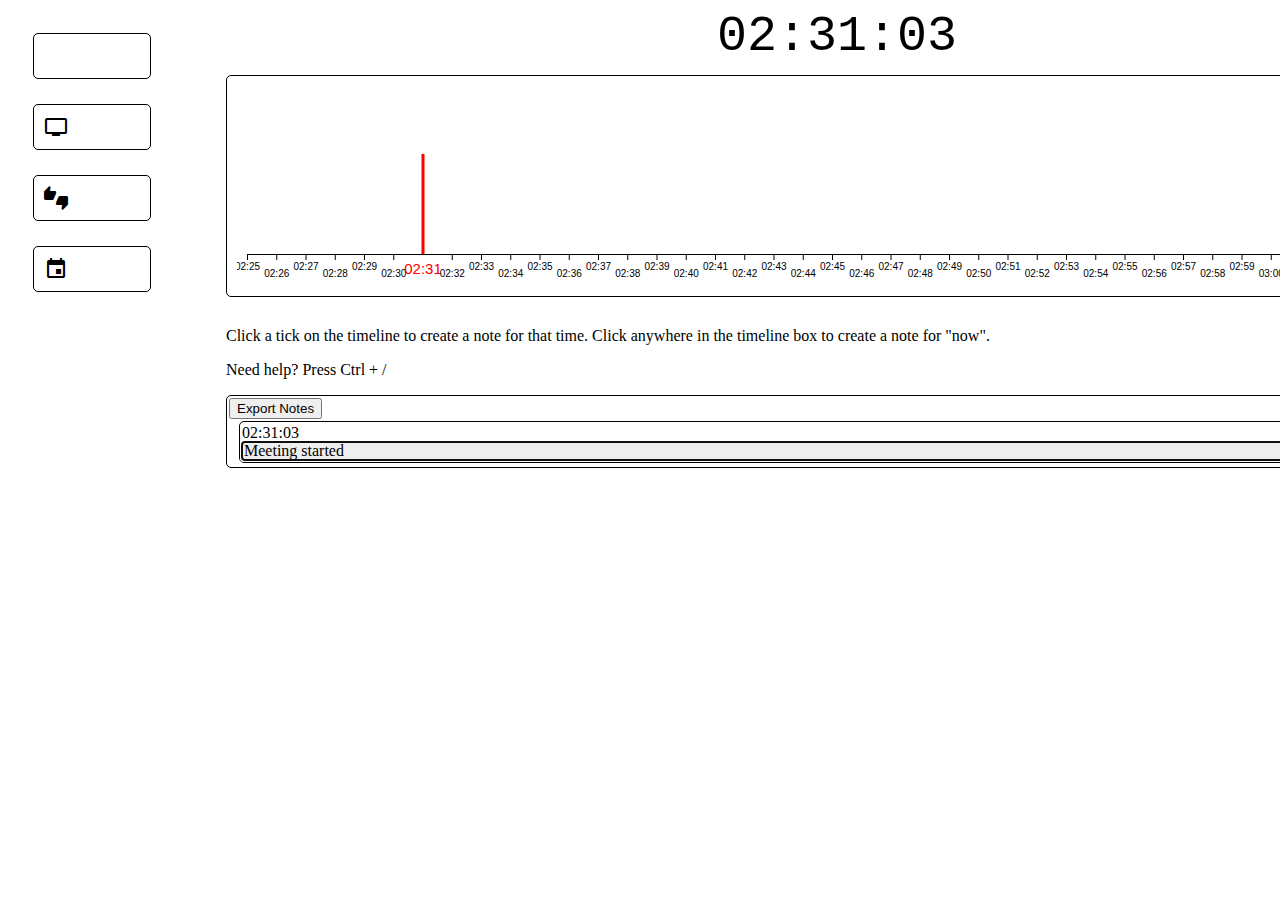
==== budgenda.htm @ b7648994 "Minor cleanup and commenting." ====
<!DOCTYPE html>
<html>
    <head>
        <link rel="stylesheet" type="text/css" href="css/style.css"/>
        <link href="https://fonts.googleapis.com/icon?family=Material+Icons"
              rel="stylesheet">
    </head>
    <body onload='startAgenda();'>
        <div class="main-container">
            <div class="sidebar">
                <!-- Refresh the page so that we start a new ad hoc meeting. -->
                <a href="#" title="Ad hoc" onclick="window.location.reload();">
                    <span class="material-icons">bolt</span>
                </a>
                <!-- TODO: Start a presentation-/demo-type meeting. -->
                <a href="#" title="Presentation">
                    <span class="material-icons">tv</span>
                </a>
                <!-- TODO: Start a decision-type meeting. -->
                <a href="#" title="Decision">
                    <span class="material-icons">thumbs_up_down</span>
                </a>
                <!-- List all stored meetings. -->
                <a href="#" title="All Meetings">
                    <span class="material-icons">event</span>
                </a>
            </div>

            <div class="content">
                <script src="js/d3.v6.min.js"></script>
                <div class="clock">
                    <span id="the_clock"></span>
                </div>
                <script src="js/budgenda.js"></script>
                <div id="help-message">
                    <p>Click a tick on the timeline to create a note for that time.
                    Click anywhere in the timeline box to create a note for "now".</p>
                    <p>Need help? Press Ctrl + /</p>
                </div>
                <div id="notes">
                    <button id="export-notes">
                        Export Notes
                    </button>
                </div>
                <div id="export-notes-modal" class="modal">
                    <div id="modal-content-header">
                        Press <span class="command">Ctrl + c</span> to select/copy all notes!
                        <button type="button" id="copy-to-clipboard" class="copy-icon">
                        </button>
                        <!-- an "x" -->
                        <span class="modal-close">&times;</span>
                    </div>
                    <div id="modal-content" class="modal-content">
                    </div>
                </div>
                <div id="help-modal" class="modal">
                    <div class="help-content">
                        <p><b>Keyboard Shortcuts</b></p>
                        <p>
                        Clear all modals: <span class="help-kb-shortcut command">Esc</span>
                        </p>
                        <p>
                        Toggle this help screen: <span class="help-kb-shortcut command">Ctrl + /</span>
                        </p>
                        <p>
                        Copy notes to clipboard (When exporting notes): <span class="help-kb-shortcut command">Ctrl + c</span>
                        </p>
                        <p>
                        Export notes: <span class="help-kb-shortcut command">Ctrl + e</span>
                        </p>
                        <p>
                        Create a new note (time is "now"): <span class="help-kb-shortcut command">Ctrl + n</span>
                        </p>
                    </div>
                </div>
            <!-- end "content" -->
            </div>
        <!-- end main-container" -->
        </div>
        <!-- Load after the modal is added to the DOM. -->
        <script src="js/export.js"></script>
        <script src="js/clipboard.js"></script>
        <script src="js/keyboard-shortcuts.js"></script>
    </body>
</html>
---- css/style.css ----
.clock {
    margin: auto;
}
#the_clock {
    font-size: 50px;
    font-family: monospace;
    display: flex;
    justify-content: center;
}
svg {
    border: 1px solid;
    border-radius: 5px;
    margin: 10px 50px;
    padding: 10px;
}
#notes {
    width: 1200px;
    margin: 10px 50px;
    padding: 2px;
    border-style: solid;
    border-width: 1px;
    border-radius: 5px;
    min-height: 25px;
}
.timeline,
.tick {
    cursor: pointer;
}
.note {
    border-radius: 5px;
    border-style: solid;
    border-width: 1px;
    /* Kinda fun.
    border-top: 1px solid;
    border-left: 1px solid;
    */
    margin: 2px;
    padding: 2px;
    /* Prevent this div from spilling over its parent. */
    width: calc(100% -2px);
}
.note:nth-child(even) {
    margin-left: 10px;
}

.note-detail {
    padding-left: 2px;
}

:focus {
    background-color: #eee;
}

/* Modal bits from
 * https://www.w3schools.com/howto/tryit.asp?filename=tryhow_css_modal
*/
.modal {
    display: none; /* Hidden by default */
    position: fixed; /* Stay in place */
    z-index: 1; /* Sit on top */
    padding-top: 100px; /* Location of the box */
    left: 0;
    top: 0;
    width: 100%; /* Full width */
    height: 100%; /* Full height */
    overflow: auto; /* Enable scroll if needed */
    background-color: rgb(0,0,0); /* Fallback color */
    background-color: rgba(0,0,0,0.4); /* Black w/ opacity */
}

/* Modal Content */
.modal-content {
    background-color: #fefefe;
    border-bottom-left-radius: 5px;
    border-bottom-right-radius: 5px;
    margin: auto;
    padding: 20px;
    border: 1px solid #888;
    /* Remove border between this and the header. */
    border-top: 0;
    width: 80%;
    min-height: 100px;
}

#modal-content-header {
    background-color: #fefefe;
    border-top-left-radius: 5px;
    border-top-right-radius: 5px;
    height: 15px;
    margin: auto;
    padding: 20px;
    width: 80%;
}

/* The Close Button */
.modal-close {
    color: #aaaaaa;
    float: right;
    font-size: 28px;
    font-weight: bold;
}

.modal-close:hover,
.modal-close:focus {
    color: #000;
    text-decoration: none;
    cursor: pointer;
}

/* Style largely lifted from Mozilla's MDN docs. */
.copy-icon {
    background: url("../img/copy-to-clipboard.svg") 50% no-repeat;
    background-position: 61% 45%;
    background-size: 16px;
    border: 0;
    cursor: pointer;
    height: 36px;
    margin: 0;
    padding: 6px;
    float: right;
    vertical-align: middle;
    width: 33px;
    z-index: 100;
}

.help-content {
    background-color: #fefefe;
    border-radius: 5px;
    margin: auto;
    padding: 20px;
    border: 1px solid #888;
    width: 30%;
    min-height: 100px;
}

#help-message {
    margin: 10px 50px;
}

.help-kb-shortcut {
    float: right;
}

.command {
    font-family: 'Courier New', monospace;
}

.note-follow-up {
    float: right;
}

.main-container {
    display: flex;
}

.sidebar a {
    color: black;
    text-decoration: none;
}

.sidebar .material-icons {
    border: 1px solid;
    border-radius: 5px;
    display: block;
    margin: 25px;
    padding: 10px;
}
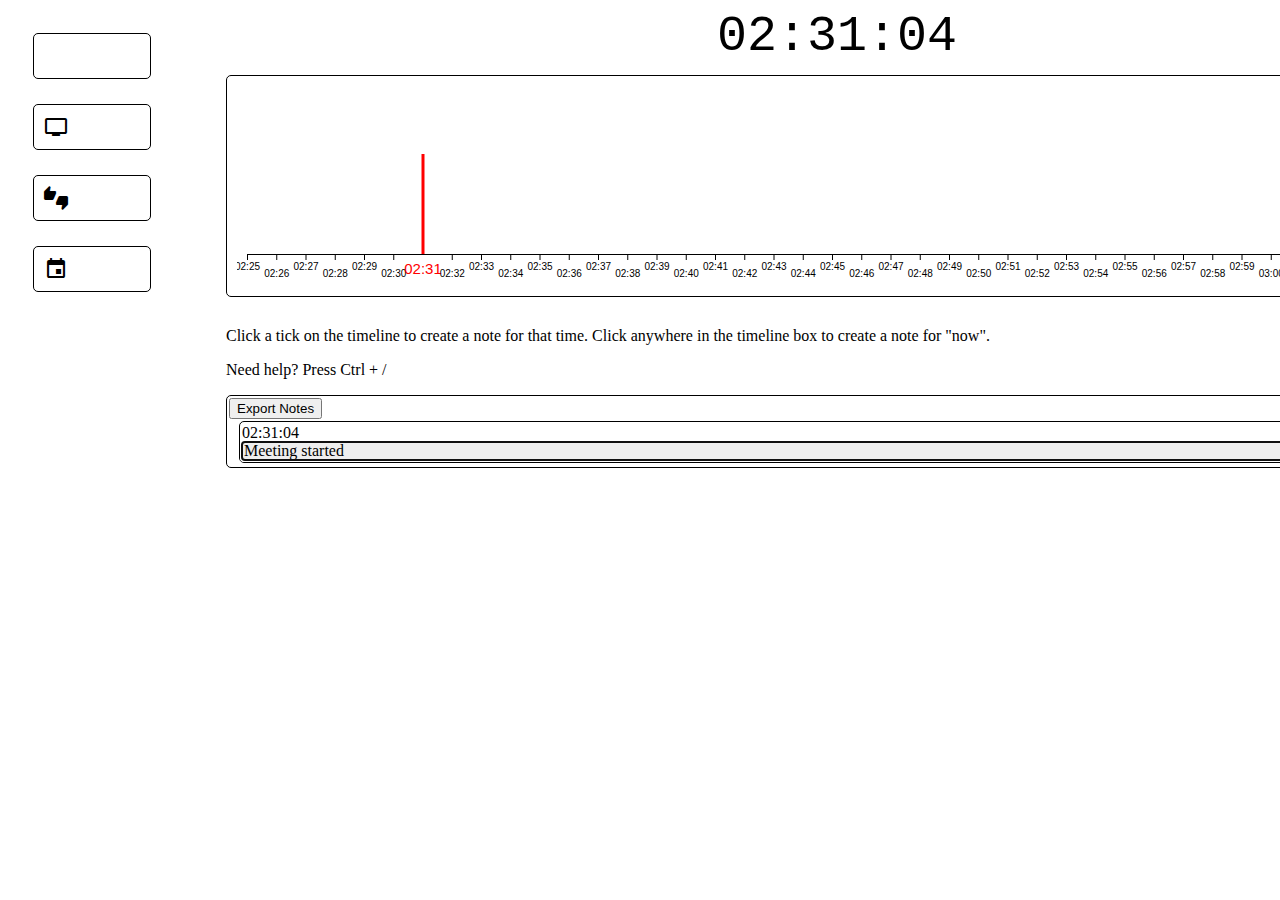
==== commit 91585a55: "Early support for showing stored meetings." ====
--- a/budgenda.htm
+++ b/budgenda.htm
@@ -22,7 +22,7 @@
                 </a>
                 <!-- List all stored meetings. -->
                 <a href="#" title="All Meetings">
-                    <span class="material-icons">event</span>
+                    <span id="all-meetings-button" class="material-icons">event</span>
                 </a>
             </div>
 
@@ -43,7 +43,7 @@
                     </button>
                 </div>
                 <div id="export-notes-modal" class="modal">
-                    <div id="modal-content-header">
+                    <div class="modal-content-header">
                         Press <span class="command">Ctrl + c</span> to select/copy all notes!
                         <button type="button" id="copy-to-clipboard" class="copy-icon">
                         </button>
@@ -69,8 +69,21 @@
                         Export notes: <span class="help-kb-shortcut command">Ctrl + e</span>
                         </p>
                         <p>
+                        List all meetings: <span class="help-kb-shortcut command">Ctrl + m</span>
+                        </p>
+                        <p>
                         Create a new note (time is "now"): <span class="help-kb-shortcut command">Ctrl + n</span>
                         </p>
+                    </div>
+                </div>
+                <div id="all-meetings-modal" class="modal">
+                    <div class="modal-content-header">
+                        <span id="all-meetings-modal-close" class="modal-close">&times;</span>
+                        <a href="#" title="Clear Meetings">
+                            <span id="clear-meetings" class="material-icons float-right">delete</span>
+                        </a>
+                    </div>
+                    <div id="all-meetings-content" class="modal-content">
                     </div>
                 </div>
             <!-- end "content" -->
@@ -81,5 +94,6 @@
         <script src="js/export.js"></script>
         <script src="js/clipboard.js"></script>
         <script src="js/keyboard-shortcuts.js"></script>
+        <script src="js/all-meetings.js"></script>
     </body>
 </html>
--- a/css/style.css
+++ b/css/style.css
@@ -82,7 +82,7 @@
     min-height: 100px;
 }
 
-#modal-content-header {
+.modal-content-header {
     background-color: #fefefe;
     border-top-left-radius: 5px;
     border-top-right-radius: 5px;
@@ -165,3 +165,7 @@
     margin: 25px;
     padding: 10px;
 }
+
+.float-right {
+    float: right;
+}
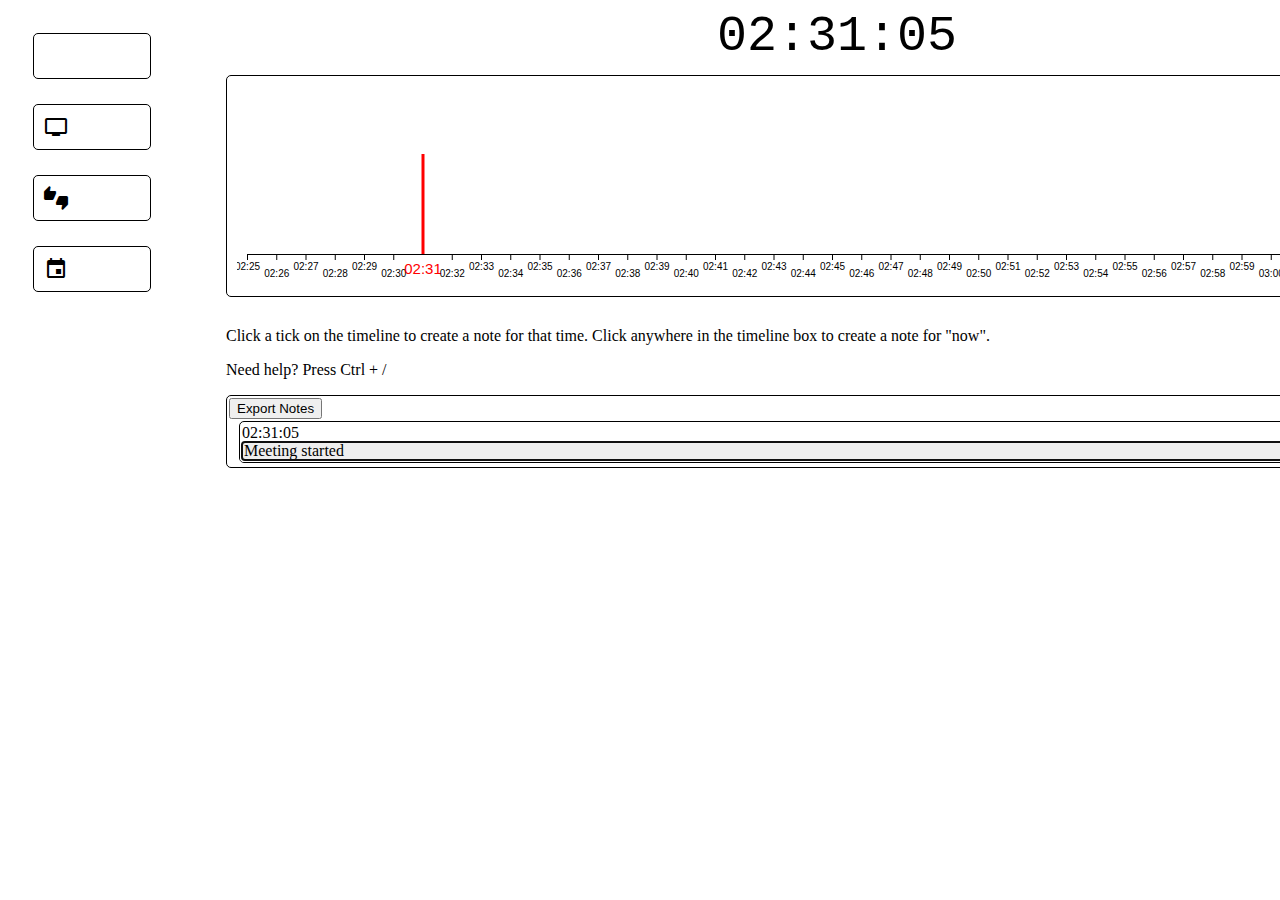
==== commit 48b4af2a: "Adds a datetime utility function." ====
--- a/budgenda.htm
+++ b/budgenda.htm
@@ -95,5 +95,6 @@
         <script src="js/clipboard.js"></script>
         <script src="js/keyboard-shortcuts.js"></script>
         <script src="js/all-meetings.js"></script>
+        <script src="js/util.js"></script>
     </body>
 </html>
--- a/css/style.css
+++ b/css/style.css
@@ -169,3 +169,7 @@
 .float-right {
     float: right;
 }
+
+.modal-content-header a {
+    color: black;
+}
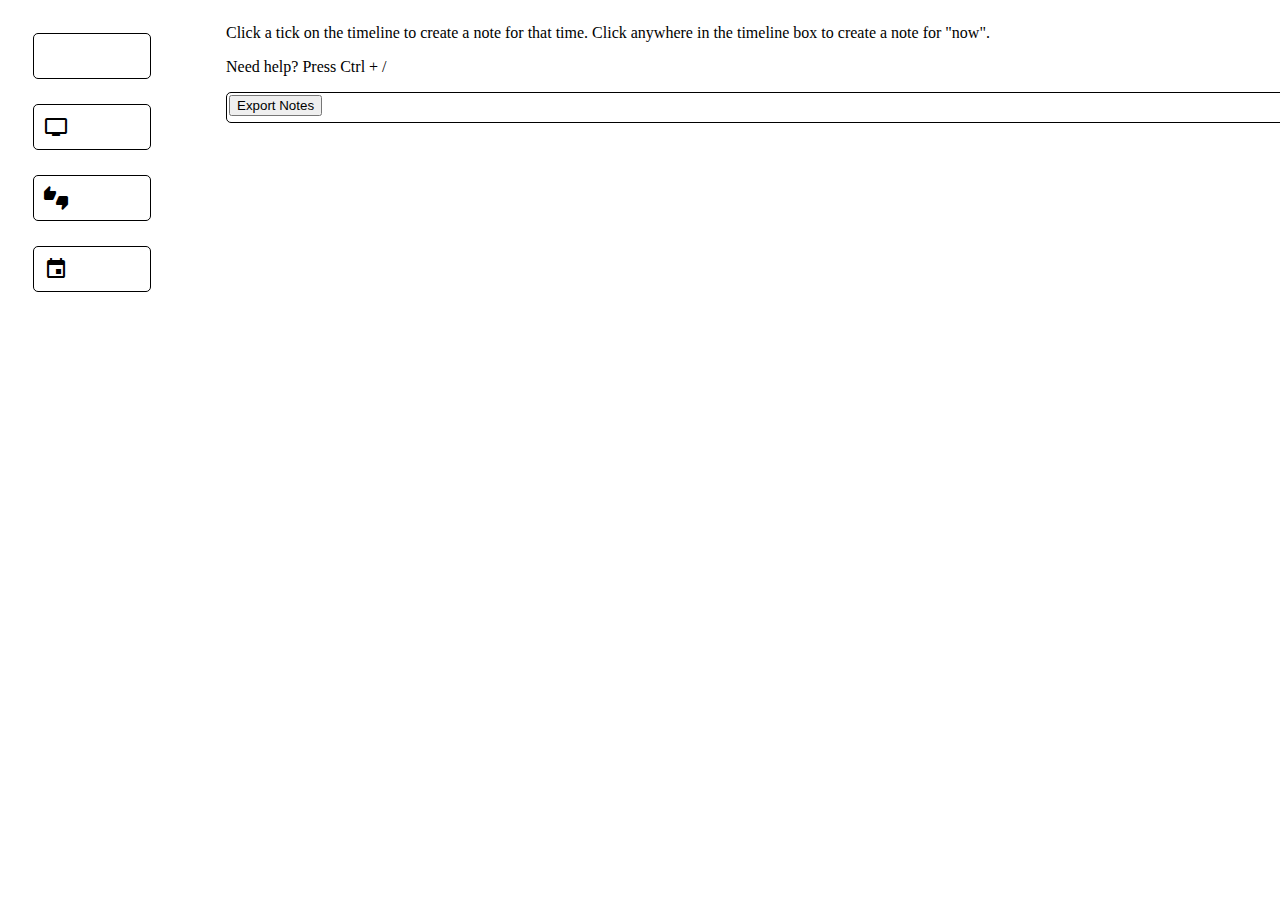
==== commit bc2eec2e: "Updates startAgenda to prep the page." ====
--- a/budgenda.htm
+++ b/budgenda.htm
@@ -5,11 +5,11 @@
         <link href="https://fonts.googleapis.com/icon?family=Material+Icons"
               rel="stylesheet">
     </head>
-    <body onload='startAgenda();'>
+    <body>
         <div class="main-container">
             <div class="sidebar">
                 <!-- Refresh the page so that we start a new ad hoc meeting. -->
-                <a href="#" title="Ad hoc" onclick="window.location.reload();">
+                <a href="#" title="Ad hoc" onclick="startAgenda();">
                     <span class="material-icons">bolt</span>
                 </a>
                 <!-- TODO: Start a presentation-/demo-type meeting. -->
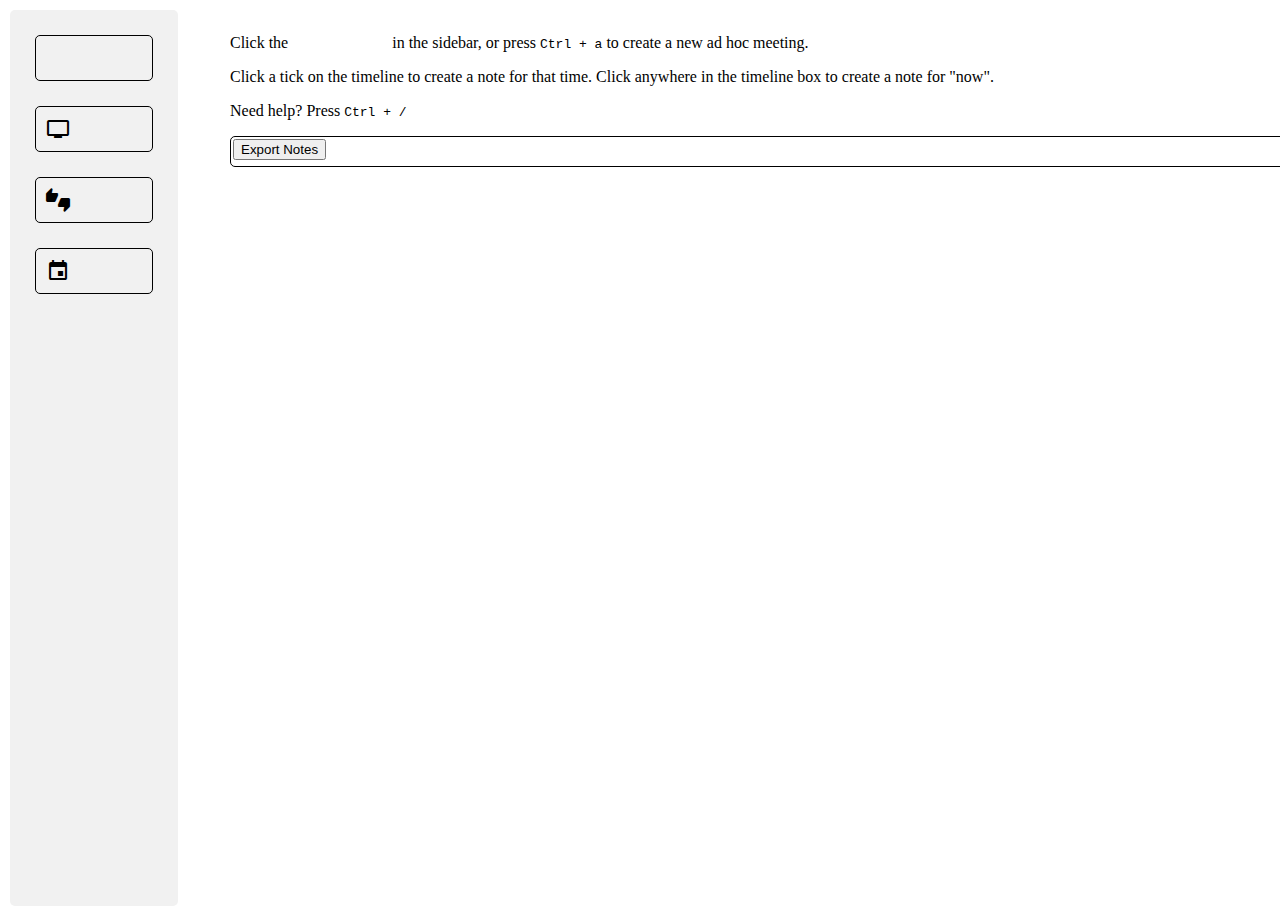
==== commit e23faf34: "Keyboard support for new ad hoc meetings." ====
--- a/budgenda.htm
+++ b/budgenda.htm
@@ -33,9 +33,12 @@
                 </div>
                 <script src="js/budgenda.js"></script>
                 <div id="help-message">
+                    <p>
+                    Click the <span class="material-icons">bolt</span> in the sidebar, or press <code>Ctrl + a</code> to create a new ad hoc meeting.
+                    </p>
                     <p>Click a tick on the timeline to create a note for that time.
                     Click anywhere in the timeline box to create a note for "now".</p>
-                    <p>Need help? Press Ctrl + /</p>
+                    <p>Need help? Press <code>Ctrl + /</code></p>
                 </div>
                 <div id="notes">
                     <button id="export-notes">
@@ -61,6 +64,9 @@
                         </p>
                         <p>
                         Toggle this help screen: <span class="help-kb-shortcut command">Ctrl + /</span>
+                        </p>
+                        <p>
+                        Start an ad hoc meeting: <span class="help-kb-shortcut command">Ctrl + a</span>
                         </p>
                         <p>
                         Copy notes to clipboard (When exporting notes): <span class="help-kb-shortcut command">Ctrl + c</span>
--- a/css/style.css
+++ b/css/style.css
@@ -1,3 +1,8 @@
+body {
+    /* Be as large as he viewport. */
+    height: 100vh;
+}
+
 .clock {
     margin: auto;
 }
@@ -151,6 +156,14 @@
 
 .main-container {
     display: flex;
+    /* Match the body's viewport. */
+    height: 100vh;
+}
+
+.sidebar {
+    border-radius: 5px;
+    background-color: #f1f1f1;
+    margin: 2px;
 }
 
 .sidebar a {
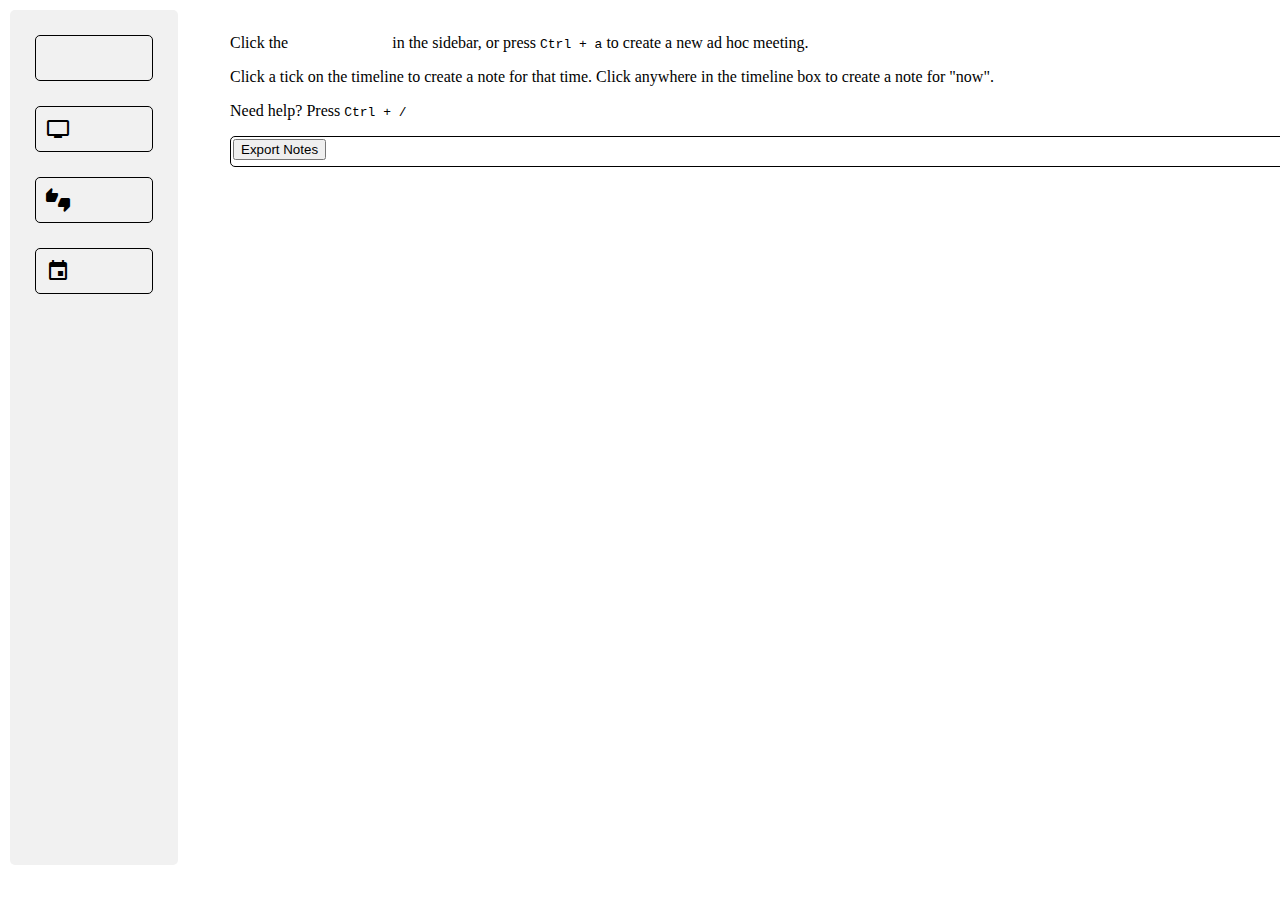
==== commit 98b2956a: "Refactors export." ====
--- a/budgenda.htm
+++ b/budgenda.htm
@@ -54,6 +54,8 @@
                         <span class="modal-close">&times;</span>
                     </div>
                     <div id="modal-content" class="modal-content">
+                        <div id="export-follow-up"></div>
+                        <div id="export-meeting-minutes"></div>
                     </div>
                 </div>
                 <div id="help-modal" class="modal">
--- a/css/style.css
+++ b/css/style.css
@@ -163,6 +163,7 @@
 .sidebar {
     border-radius: 5px;
     background-color: #f1f1f1;
+    height: 95%;
     margin: 2px;
 }
 
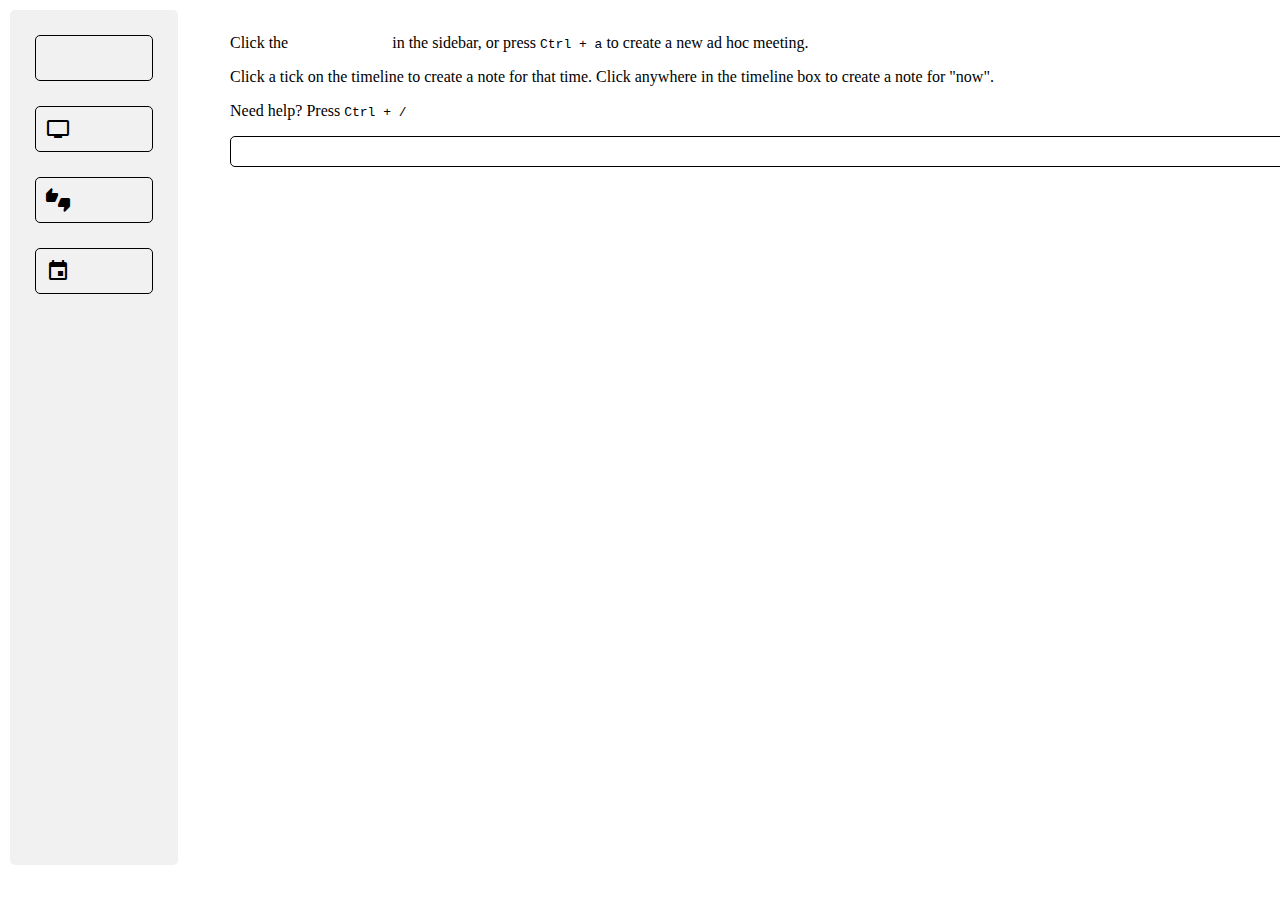
==== commit 54c21eab: "Adds meeting title input." ====
--- a/budgenda.htm
+++ b/budgenda.htm
@@ -31,7 +31,6 @@
                 <div class="clock">
                     <span id="the_clock"></span>
                 </div>
-                <script src="js/budgenda.js"></script>
                 <div id="help-message">
                     <p>
                     Click the <span class="material-icons">bolt</span> in the sidebar, or press <code>Ctrl + a</code> to create a new ad hoc meeting.
@@ -41,9 +40,6 @@
                     <p>Need help? Press <code>Ctrl + /</code></p>
                 </div>
                 <div id="notes">
-                    <button id="export-notes">
-                        Export Notes
-                    </button>
                 </div>
                 <div id="export-notes-modal" class="modal">
                     <div class="modal-content-header">
@@ -99,6 +95,7 @@
         <!-- end main-container" -->
         </div>
         <!-- Load after the modal is added to the DOM. -->
+        <script src="js/budgenda.js"></script>
         <script src="js/export.js"></script>
         <script src="js/clipboard.js"></script>
         <script src="js/keyboard-shortcuts.js"></script>
--- a/css/style.css
+++ b/css/style.css
@@ -187,3 +187,7 @@
 .modal-content-header a {
     color: black;
 }
+
+#export-notes {
+    float: right;
+}
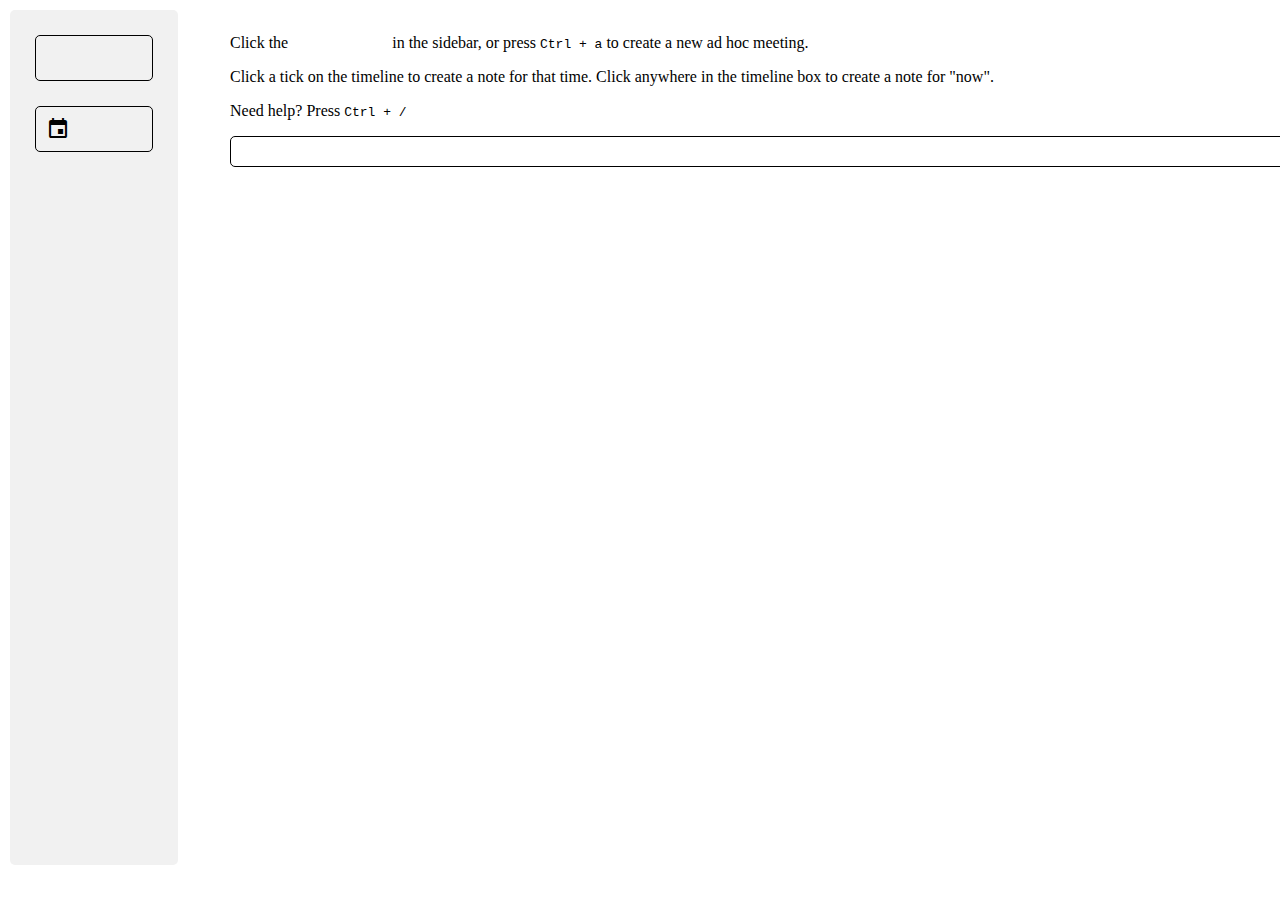
==== commit 12ceab07: "Hide buttons we're not ready for." ====
--- a/budgenda.htm
+++ b/budgenda.htm
@@ -12,14 +12,16 @@
                 <a href="#" title="Ad hoc" onclick="startAgenda();">
                     <span class="material-icons">bolt</span>
                 </a>
-                <!-- TODO: Start a presentation-/demo-type meeting. -->
+                <!-- TODO: Start a presentation-/demo-type meeting.
                 <a href="#" title="Presentation">
                     <span class="material-icons">tv</span>
                 </a>
-                <!-- TODO: Start a decision-type meeting. -->
+                -->
+                <!-- TODO: Start a decision-type meeting.
                 <a href="#" title="Decision">
                     <span class="material-icons">thumbs_up_down</span>
                 </a>
+                -->
                 <!-- List all stored meetings. -->
                 <a href="#" title="All Meetings">
                     <span id="all-meetings-button" class="material-icons">event</span>
